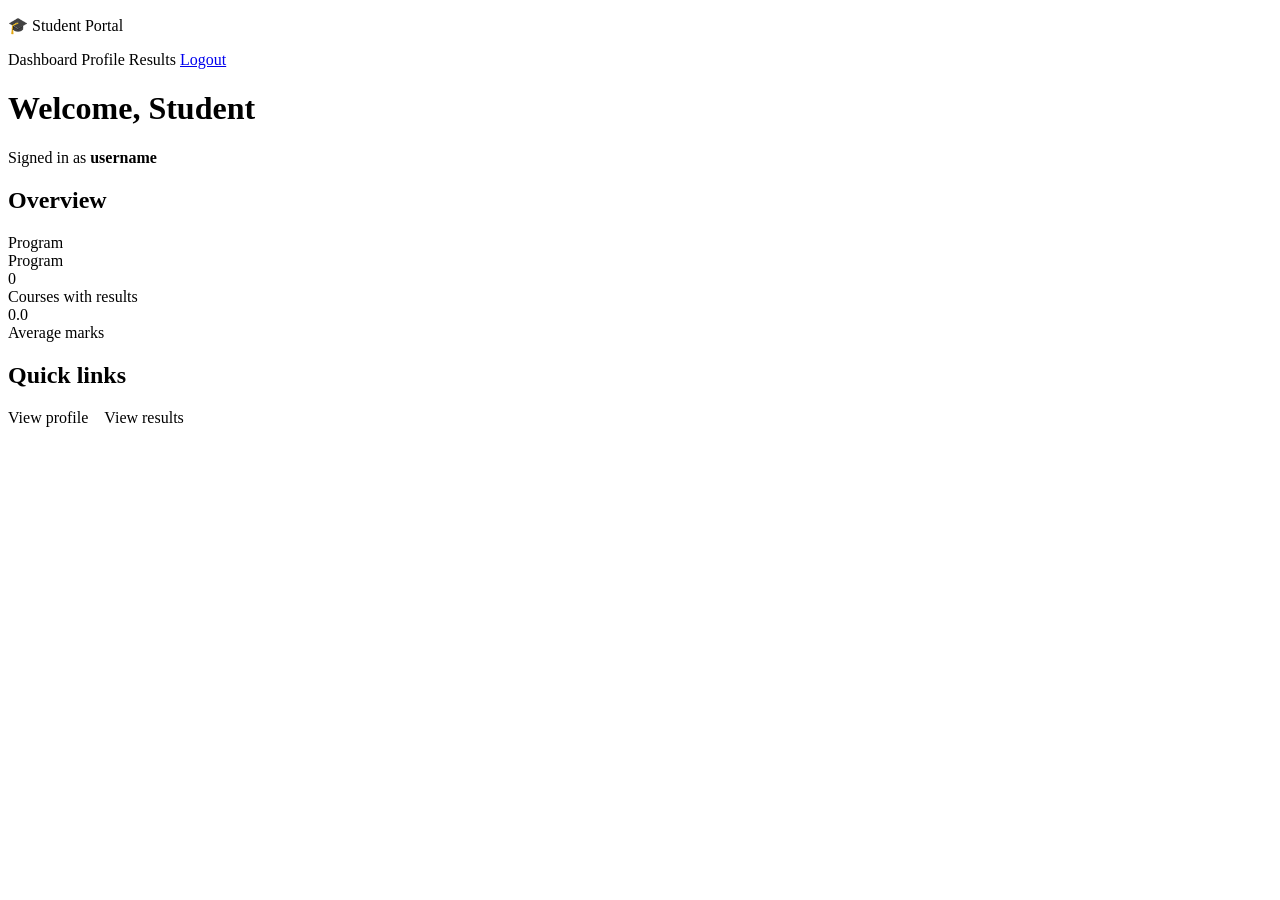
==== src/main/resources/templates/dashboard.html @ c3c7ca18 "Add Student Portal web app with Selenium automation Implement a self-contained Student Portal System" ====
<!DOCTYPE html>
<html lang="en" xmlns:th="http://www.thymeleaf.org">
<head>
    <meta charset="UTF-8">
    <meta name="viewport" content="width=device-width, initial-scale=1.0">
    <title>Dashboard - Student Portal</title>
    <link rel="stylesheet" th:href="@{/css/style.css}">
</head>
<body>
<div class="topbar">
    <p class="brand">🎓 Student Portal</p>
    <nav>
        <a id="nav-dashboard" th:href="@{/dashboard}">Dashboard</a>
        <a id="nav-profile" th:href="@{/profile}">Profile</a>
        <a id="nav-results" th:href="@{/results}">Results</a>
        <form th:action="@{/logout}" method="post" style="display:inline;">
            <a id="nav-logout" href="#" onclick="this.closest('form').submit();return false;">Logout</a>
        </form>
    </nav>
</div>

<div class="container">
    <div class="card">
        <h1 id="welcome-heading">Welcome, <span th:text="${student.fullName}">Student</span></h1>
        <p class="muted">
            Signed in as <strong id="dashboard-username" th:text="${student.username}">username</strong>
        </p>
    </div>

    <div class="card">
        <h2>Overview</h2>
        <div class="stats">
            <div class="stat">
                <div class="value" id="stat-program" th:text="${student.program}">Program</div>
                <div class="label">Program</div>
            </div>
            <div class="stat">
                <div class="value" id="stat-courses" th:text="${courseCount}">0</div>
                <div class="label">Courses with results</div>
            </div>
            <div class="stat">
                <div class="value" id="stat-average"
                     th:text="${#numbers.formatDecimal(averageMarks, 1, 1)}">0.0</div>
                <div class="label">Average marks</div>
            </div>
        </div>
    </div>

    <div class="card">
        <h2>Quick links</h2>
        <a class="btn" th:href="@{/profile}">View profile</a>
        <a class="btn" th:href="@{/results}" style="margin-left:12px;">View results</a>
    </div>
</div>
</body>
</html>
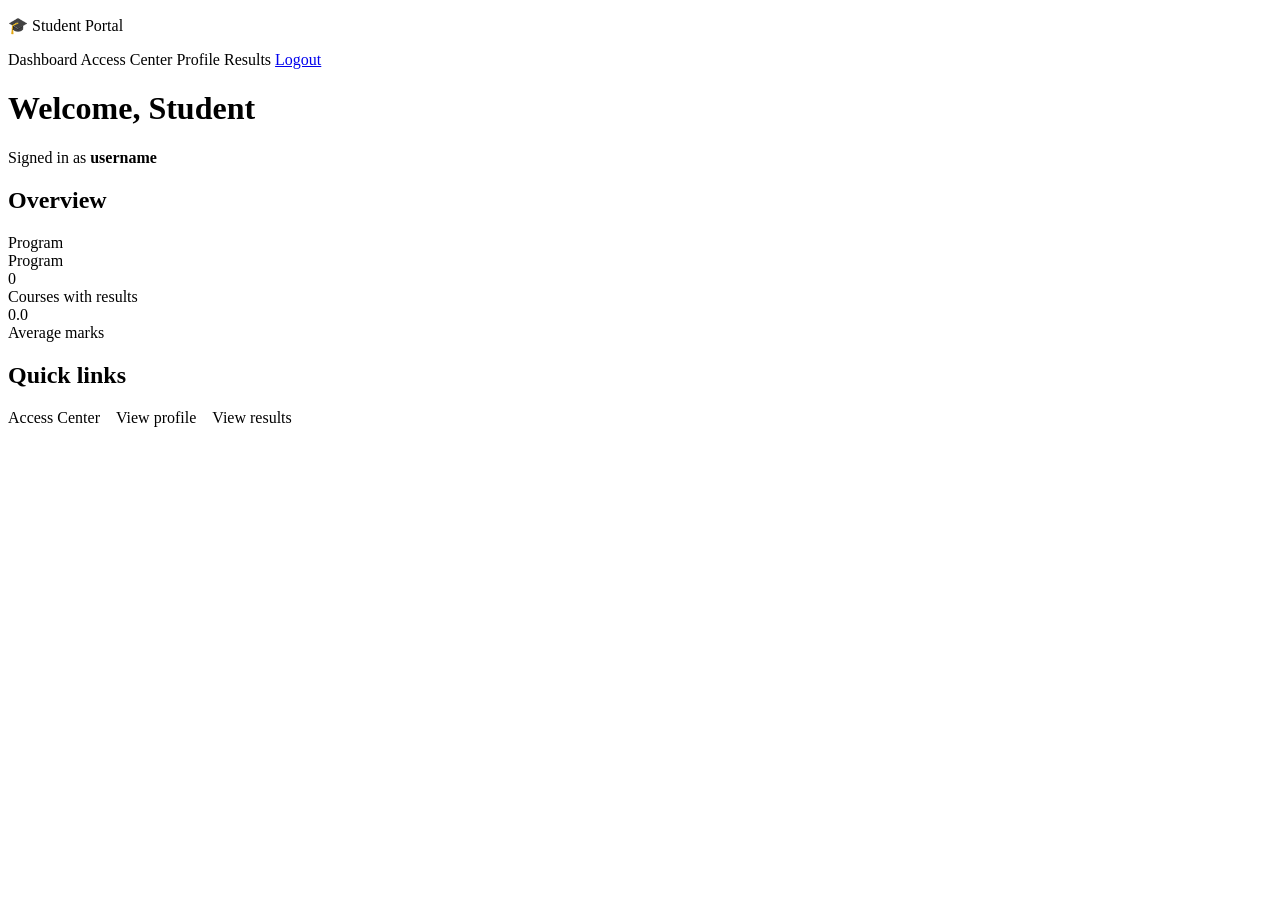
==== commit 56e0958d: "Add Student Access Center page with university portal links Add an authenticated "Access Center" hub" ====
--- a/src/main/resources/templates/dashboard.html
+++ b/src/main/resources/templates/dashboard.html
@@ -11,6 +11,7 @@
     <p class="brand">🎓 Student Portal</p>
     <nav>
         <a id="nav-dashboard" th:href="@{/dashboard}">Dashboard</a>
+        <a id="nav-access" th:href="@{/access}">Access Center</a>
         <a id="nav-profile" th:href="@{/profile}">Profile</a>
         <a id="nav-results" th:href="@{/results}">Results</a>
         <form th:action="@{/logout}" method="post" style="display:inline;">
@@ -48,7 +49,8 @@
 
     <div class="card">
         <h2>Quick links</h2>
-        <a class="btn" th:href="@{/profile}">View profile</a>
+        <a class="btn" th:href="@{/access}">Access Center</a>
+        <a class="btn" th:href="@{/profile}" style="margin-left:12px;">View profile</a>
         <a class="btn" th:href="@{/results}" style="margin-left:12px;">View results</a>
     </div>
 </div>
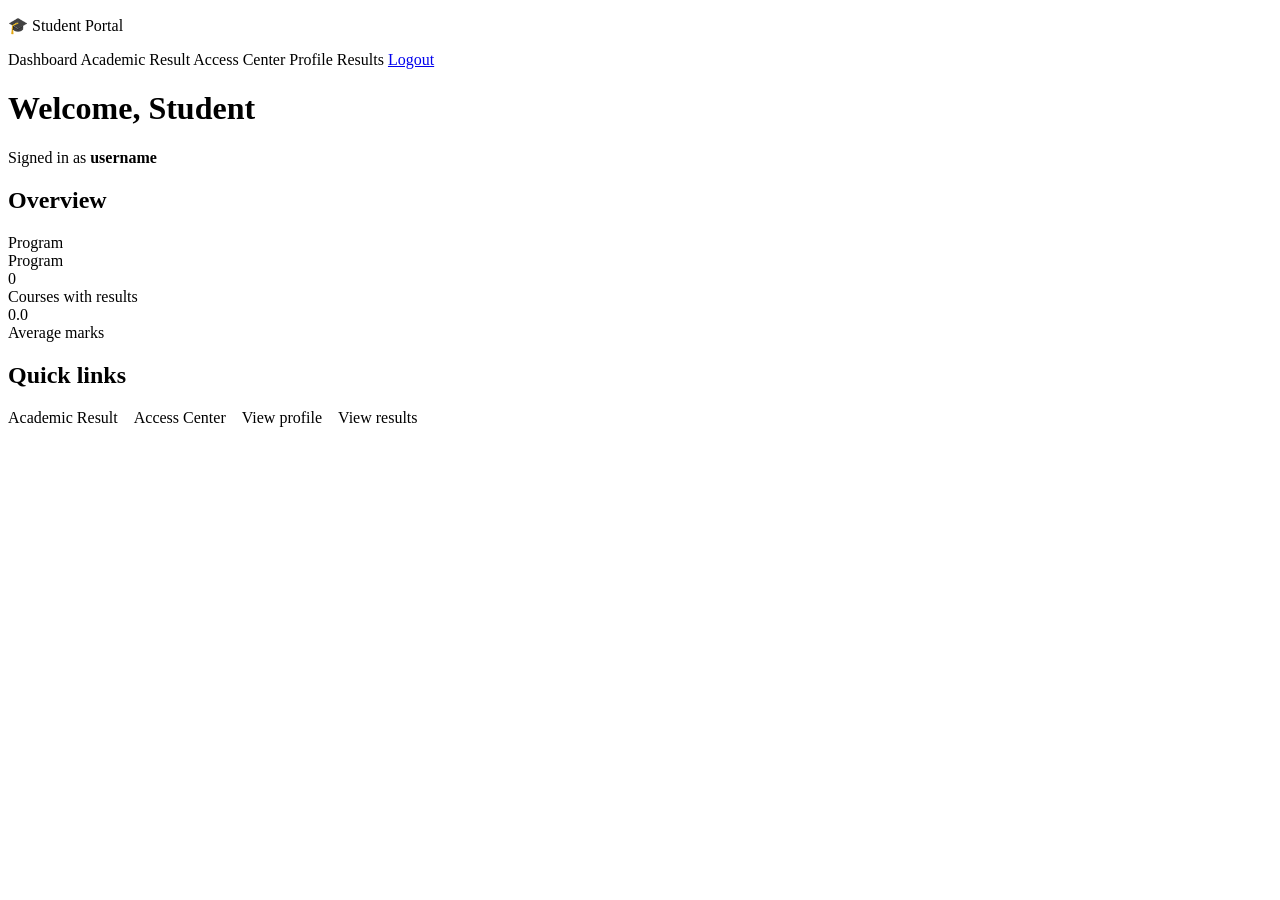
==== commit f69d6fe4: "Add Academic Result page with semester search and GPA Add a semester-wise "Academic Result" viewer t" ====
--- a/src/main/resources/templates/dashboard.html
+++ b/src/main/resources/templates/dashboard.html
@@ -11,6 +11,7 @@
     <p class="brand">🎓 Student Portal</p>
     <nav>
         <a id="nav-dashboard" th:href="@{/dashboard}">Dashboard</a>
+        <a id="nav-academic-result" th:href="@{/academic-result}">Academic Result</a>
         <a id="nav-access" th:href="@{/access}">Access Center</a>
         <a id="nav-profile" th:href="@{/profile}">Profile</a>
         <a id="nav-results" th:href="@{/results}">Results</a>
@@ -49,7 +50,8 @@
 
     <div class="card">
         <h2>Quick links</h2>
-        <a class="btn" th:href="@{/access}">Access Center</a>
+        <a class="btn" th:href="@{/academic-result}">Academic Result</a>
+        <a class="btn" th:href="@{/access}" style="margin-left:12px;">Access Center</a>
         <a class="btn" th:href="@{/profile}" style="margin-left:12px;">View profile</a>
         <a class="btn" th:href="@{/results}" style="margin-left:12px;">View results</a>
     </div>
